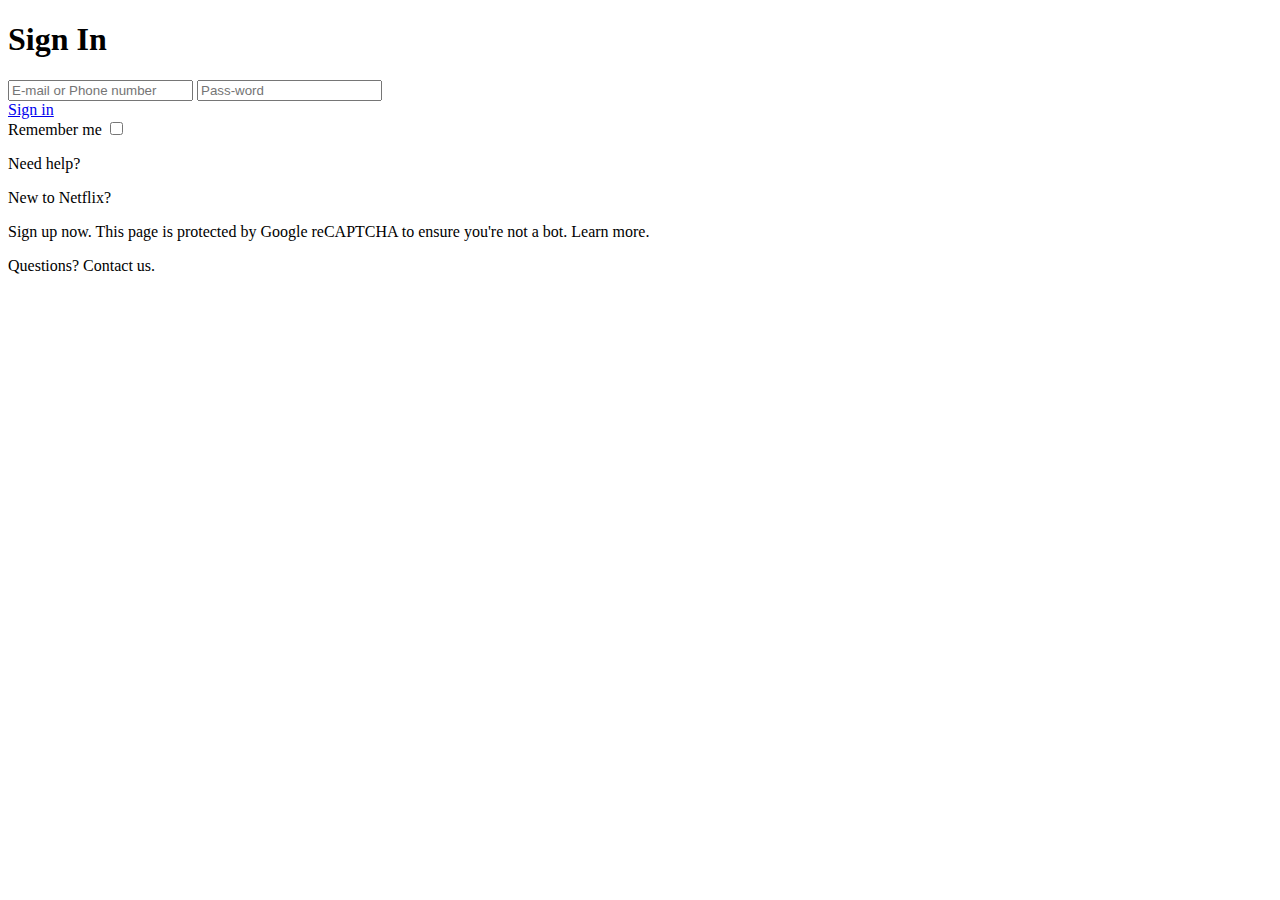
==== net-sign.html @ d62fbc57 "first commit" ====
<!DOCTYPE html>
<html lang="en">
    <head>
        <meta charset="UTF-8">
        <meta http-equiv="X-UA-Compatible" content="IE=edge">
        <meta name="viewport" content="width=device-width, initial-scale=1.0">
        <title>Document</title>
        <link rel="stylesheet" href="net-sign.css">
    </head>
    <body class="body">
     
<div >
        <form class="sign-form" action="">
            <h1 class="sign-txt" >Sign In</h1>
            <input class="input-sign" type="text" name="E-mail or Phone number" id=" E-mail or Phone number" placeholder="E-mail or Phone number">
            <input class="input-sign" type="text" name="Pass-word" id="Pass-word" placeholder="Pass-word">
            <div class="sign-btn">
                <a class="sign-btn" href="#">Sign in<a>
            </div>
            <div class="box">
                <label class="" for="checkbox">Remember me</label>
                <input class="check" type="checkbox" name="Remember me" id="Remember me">
                <p>Need help?</p>
            </div>
            <div class="sign-p">
            <p>New to Netflix? </p><p> Sign up now.
                This page is protected by Google reCAPTCHA to ensure you're not a bot. Learn more.</p>
    
            </div>
        </form>
</div>

    <footer class="footer ">
        <p>Questions? Contact us.</p>
    </footer>
    
</body>
</html>
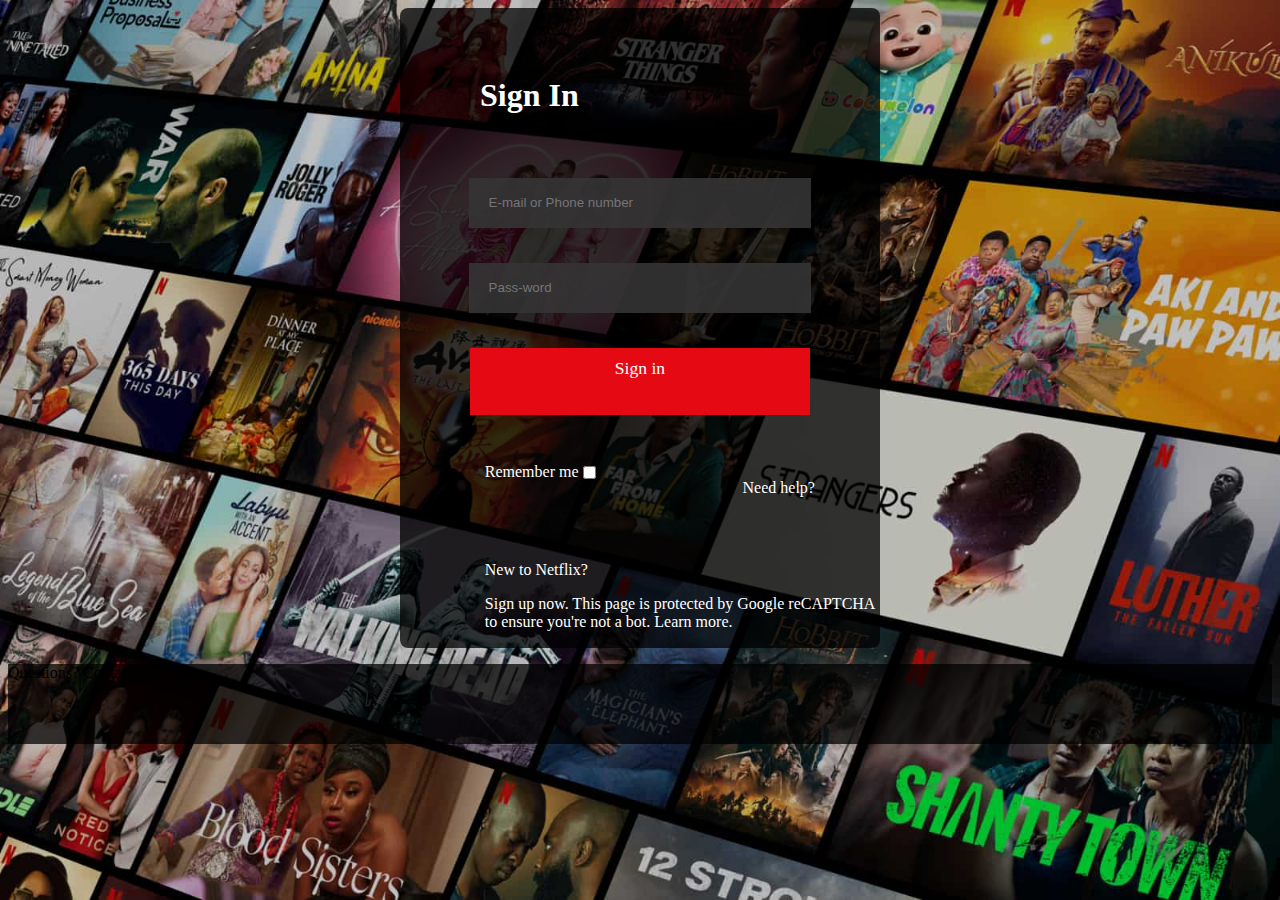
==== commit 98499717: "fourthcommit" ====
--- a/net-sign.html
+++ b/net-sign.html
@@ -5,7 +5,7 @@
         <meta http-equiv="X-UA-Compatible" content="IE=edge">
         <meta name="viewport" content="width=device-width, initial-scale=1.0">
         <title>Document</title>
-        <link rel="stylesheet" href="net-sign.css">
+        <link rel="stylesheet" href="css/net-sign.css">
     </head>
     <body class="body">
      
--- a/css/net-sign.css
+++ b/css/net-sign.css
@@ -0,0 +1,77 @@
+
+/* Sign Up Section */
+.body{
+    background-color: white;
+    background-image:url("../NETFLIX/netflix.jpg"); 
+    background-repeat: no-repeat;
+    background-position: center;
+    background-size: cover;
+    background-attachment: fixed;
+}
+.check{
+    margin-top: -1.8rem;
+}
+.sign-txt{
+    color: #fff;
+    padding-top: 1.3rem;
+    margin-left: 5rem;
+    margin-bottom: 2rem;
+    display: inline-block;
+    margin-top: 3rem;
+
+}
+.sign-form{
+    background-color:#000000bd;
+    max-width: 30rem;
+    height:40rem;
+    margin: auto;
+    border-style: none;
+    border-radius: 0.5rem;
+}
+.input-sign{
+    min-width: 20rem;
+    padding-left: 1.2rem;
+    height: 3rem;
+    background-color: #353335e9;
+    display: block;
+    margin: auto;
+    margin-top: 2rem;
+    margin-bottom: 2.2rem;
+    border-style: none;
+
+    
+}
+.sign-btn{
+    height: 3rem;
+    width: 20rem;
+    text-align: center;
+    text-decoration: none;
+    font-size: 1.1rem;
+    background-color: #e50914;
+    color: #fff;
+    font-weight: 500;
+    margin: auto;
+    padding: 0.6rem;
+
+}
+.box{
+    margin-top: 3rem;
+    margin-left:5.3rem;
+    color: #fff;
+    display: flex;
+}
+.box p{
+    margin-left: 9rem;
+
+}
+.sign-p{
+    color: #fff;
+   margin-top: 3rem;
+   margin-left: 5.3rem;
+
+}
+.footer{
+    background-color:#000000bd;
+    max-width:100%;
+    height: 5rem;
+}